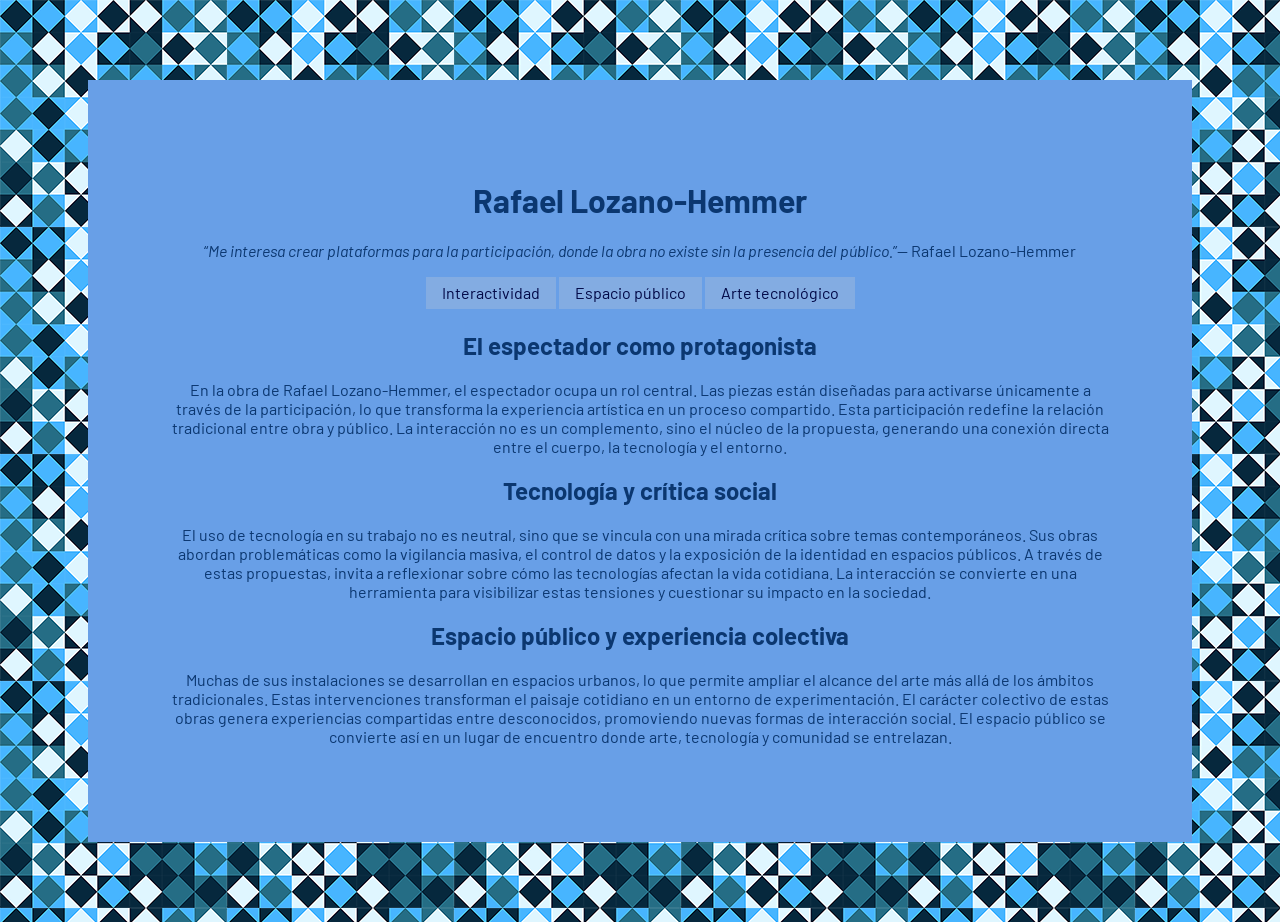
==== dos.html @ a12d88c3 "Estilos y texto Agregue el texto dado, agregue estilos a: los textos( párrafos y títulos ), listas, " ====
<!DOCTYPE html>
<html lang="es">
    <!--HEAD-->
    <head>
        <meta charset="UTF-8">
        <title>¿Quien es Rafael Lozano-Hemmer?</title>
        <link href="./css/estilos.css" rel="stylesheet">
        <link rel="preconnect" href="https://fonts.googleapis.com">
        <link rel="preconnect" href="https://fonts.gstatic.com" crossorigin>
        <link href="https://fonts.googleapis.com/css2?family=Barlow:ital,wght@0,100;0,200;0,300;0,400;0,500;0,600;0,700;0,800;0,900;1,100;1,200;1,300;1,400;1,500;1,600;1,700;1,800;1,900&display=swap" rel="stylesheet">
    </head>
    <!--BODY-->
    <body>
         <div id="contenedor">
            <!--Encabezado y Navegador-->
            <header class="encabezado">
                <h1>Rafael Lozano-Hemmer</h1>
                <p><q><em>Me interesa crear plataformas para la participación, donde la obra no existe sin la presencia del público.</em></q>— Rafael Lozano-Hemmer</p>
                <nav class="navegador">
                    <ul>
                        <li><a href="index.html">Interactividad</a></li>
                        <li><a href="uno.html">Espacio público</a></li>
                        <li><a href="dos.html">Arte tecnológico</a>
                    </ul>
                </nav>
            </header>
            <!--Main-->
            <main class="principal">
                <!--Seccion 1-->
                <section>
                    <h2>El espectador como protagonista</h2>
                    <p>En la obra de Rafael Lozano-Hemmer, el espectador ocupa un rol central. Las piezas están diseñadas para activarse únicamente a través de la participación, lo que transforma la experiencia artística en un proceso compartido. Esta participación redefine la relación tradicional entre obra y público. La interacción no es un complemento, sino el núcleo de la propuesta, generando una conexión directa entre el cuerpo, la tecnología y el entorno.</p>
                    <h2>Tecnología y crítica social</h2>
                    <p>El uso de tecnología en su trabajo no es neutral, sino que se vincula con una mirada crítica sobre temas contemporáneos. Sus obras abordan problemáticas como la vigilancia masiva, el control de datos y la exposición de la identidad en espacios públicos. A través de estas propuestas, invita a reflexionar sobre cómo las tecnologías afectan la vida cotidiana. La interacción se convierte en una herramienta para visibilizar estas tensiones y cuestionar su impacto en la sociedad.</p>
                    <h2>Espacio público y experiencia colectiva</h2>
                    <p>Muchas de sus instalaciones se desarrollan en espacios urbanos, lo que permite ampliar el alcance del arte más allá de los ámbitos tradicionales. Estas intervenciones transforman el paisaje cotidiano en un entorno de experimentación. El carácter colectivo de estas obras genera experiencias compartidas entre desconocidos, promoviendo nuevas formas de interacción social. El espacio público se convierte así en un lugar de encuentro donde arte, tecnología y comunidad se entrelazan.</p>
                </section>
            </main>
            <!--Pie de pagina-->
            <footer class="piedepagina">
                <address></address>
            </footer>
         </div>
    </body>
</html>
---- css/estilos.css ----
/*SELECTOR UNIVERSAL*/
*{
    body{
        font-family: "Barlow", sans-serif;
        font-size: medium;
         box-sizing: border-box;
    }
    p ,h1 ,h2 ,h3 ,ul ,ol ,q{
        text-align: center;
        color: rgb(11, 55, 112);
    }
}
/*CONTENEDOR*/
#contenedor{
    background-color: rgb(104, 159, 231);
    margin: 5em;
    padding: 5em;
}
body{
    background-image: url(/imagenes/fondo.png);
}
/*ENCABEZADO*/

/*NAVEGADOR*/
    .navegador ul{
        margin: 0;
        padding: 0;
        list-style-type: none;
    }
    .navegador li{
        display: inline-block;
    }
    .navegador a{
        font-size: 1em;
    	line-height: 2.2em;
        padding: 0.4em 1em;
        text-align: center;
        text-decoration: none;
    }
    nav a:link {
	background-color: rgb(131, 172, 226);
	color: rgb(2, 9, 71);
    }
/*MAIN*/
/*PARRAFOS, TITULOS Y LISTAS*/

/*PIE DE PAGINA*/
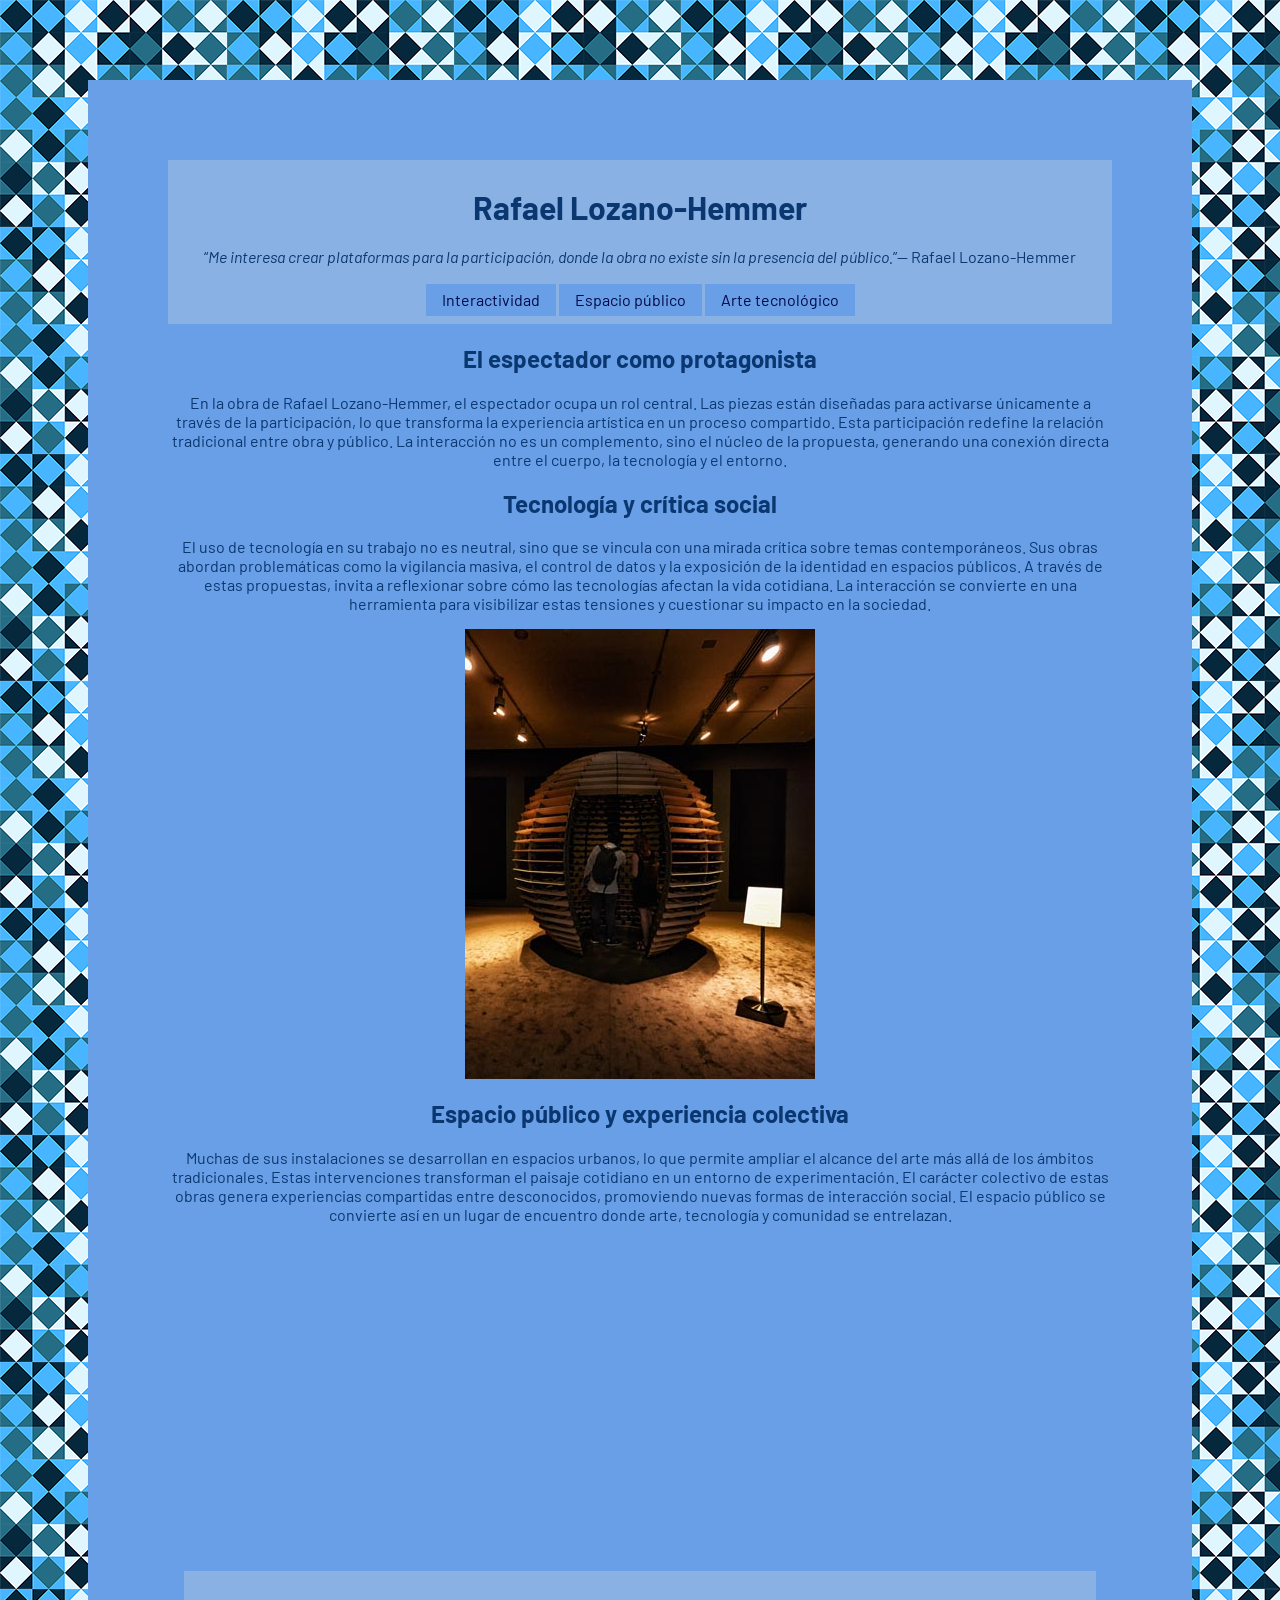
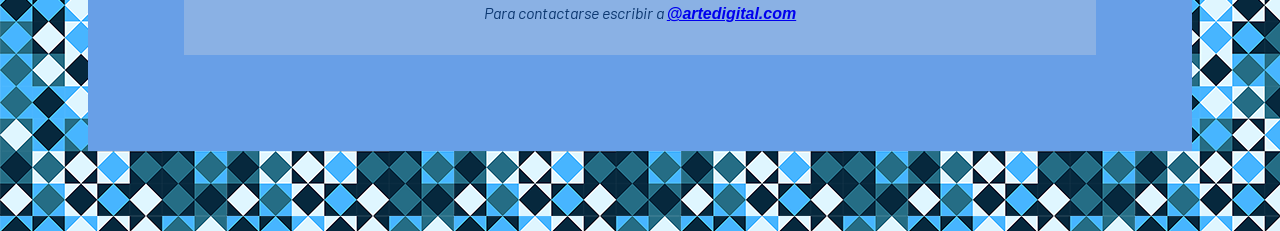
==== commit 8301f1b6: "Footer y imagenes Agregue el footer y aplique estilos al mismo, agregue las imagenes y el video dado" ====
--- a/dos.html
+++ b/dos.html
@@ -32,13 +32,19 @@
                     <p>En la obra de Rafael Lozano-Hemmer, el espectador ocupa un rol central. Las piezas están diseñadas para activarse únicamente a través de la participación, lo que transforma la experiencia artística en un proceso compartido. Esta participación redefine la relación tradicional entre obra y público. La interacción no es un complemento, sino el núcleo de la propuesta, generando una conexión directa entre el cuerpo, la tecnología y el entorno.</p>
                     <h2>Tecnología y crítica social</h2>
                     <p>El uso de tecnología en su trabajo no es neutral, sino que se vincula con una mirada crítica sobre temas contemporáneos. Sus obras abordan problemáticas como la vigilancia masiva, el control de datos y la exposición de la identidad en espacios públicos. A través de estas propuestas, invita a reflexionar sobre cómo las tecnologías afectan la vida cotidiana. La interacción se convierte en una herramienta para visibilizar estas tensiones y cuestionar su impacto en la sociedad.</p>
+                    <aside class="imagenesdos">
+                        <img src="imagenes/lozano-hemmer-4.jpg" alt="" width="350" height="450">
+                    </aside>
                     <h2>Espacio público y experiencia colectiva</h2>
                     <p>Muchas de sus instalaciones se desarrollan en espacios urbanos, lo que permite ampliar el alcance del arte más allá de los ámbitos tradicionales. Estas intervenciones transforman el paisaje cotidiano en un entorno de experimentación. El carácter colectivo de estas obras genera experiencias compartidas entre desconocidos, promoviendo nuevas formas de interacción social. El espacio público se convierte así en un lugar de encuentro donde arte, tecnología y comunidad se entrelazan.</p>
+                    <div class="videodos">
+                        <iframe width="560" height="315" src="https://www.youtube.com/embed/jTzojcaanDs?si=PYgGp7YBwt3hD3BS" title="YouTube video player" frameborder="0" allow="accelerometer; autoplay; clipboard-write; encrypted-media; gyroscope; picture-in-picture; web-share" referrerpolicy="strict-origin-when-cross-origin" allowfullscreen></iframe>
+                    </div>
                 </section>
             </main>
             <!--Pie de pagina-->
             <footer class="piedepagina">
-                <address></address>
+                <address>Para contactarse escribir a <a href="mailto:@artedigital.com"><strong>@artedigital.com</strong></a></address>
             </footer>
          </div>
     </body>
--- a/css/estilos.css
+++ b/css/estilos.css
@@ -1,9 +1,10 @@
 /*SELECTOR UNIVERSAL*/
 *{
     body{
+        background-image: url(/imagenes/fondo.png);
+        box-sizing: border-box;
         font-family: "Barlow", sans-serif;
         font-size: medium;
-         box-sizing: border-box;
     }
     p ,h1 ,h2 ,h3 ,ul ,ol ,q{
         text-align: center;
@@ -16,11 +17,11 @@
     margin: 5em;
     padding: 5em;
 }
-body{
-    background-image: url(/imagenes/fondo.png);
+/*ENCABEZADO*/
+.encabezado{
+    background-color: rgb(138, 177, 228);
+    padding: 0.4em 1em;
 }
-/*ENCABEZADO*/
-
 /*NAVEGADOR*/
     .navegador ul{
         margin: 0;
@@ -38,10 +39,30 @@
         text-decoration: none;
     }
     nav a:link {
-	background-color: rgb(131, 172, 226);
+	background-color: rgb(104, 159, 231);
 	color: rgb(2, 9, 71);
     }
 /*MAIN*/
+/*Listas*/
+.unolista ul,li,h3{
+    text-align: left;
+}
+/*Imagenes*/
+.imagenindex, .imagenesuno,.imagenesdos, .videodos{
+    display: flex;
+    justify-content: center;
+    align-items: center;
+    margin: auto;
+    padding: auto;
+}
 /*PARRAFOS, TITULOS Y LISTAS*/
-
-/*PIE DE PAGINA*/+/*PIE DE PAGINA*/
+.piedepagina{
+    background-color: rgb(138, 177, 228);
+    padding: 2em 9em;
+    margin: 1em;
+}
+.piedepagina address{
+    text-align: center;
+    color: rgb(11, 55, 112);
+}
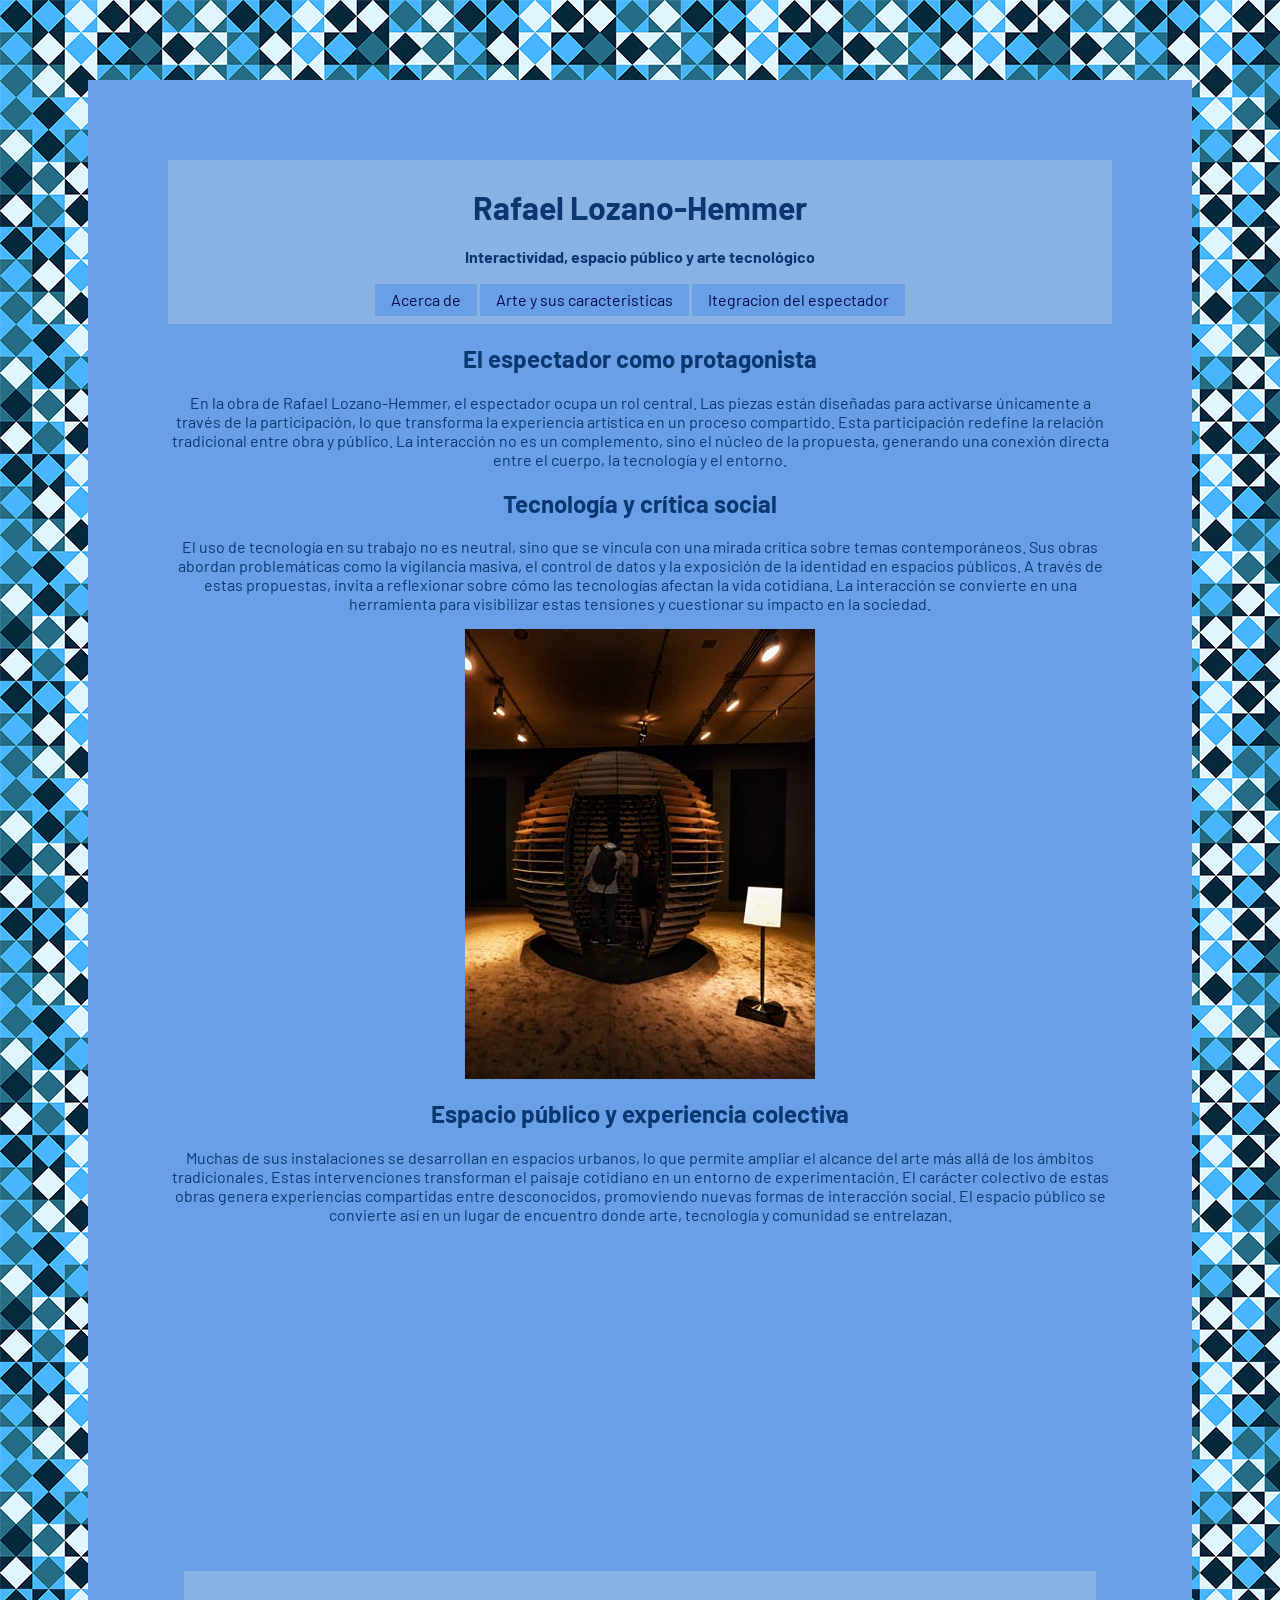
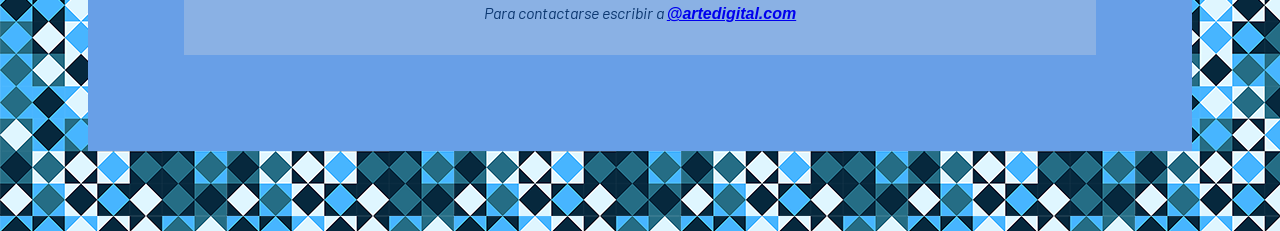
==== commit de3faf26: "Commit final Arregle algunos errores de estilo, agregue la imagen del fondo y cambie la cita de luga" ====
--- a/dos.html
+++ b/dos.html
@@ -15,18 +15,18 @@
             <!--Encabezado y Navegador-->
             <header class="encabezado">
                 <h1>Rafael Lozano-Hemmer</h1>
-                <p><q><em>Me interesa crear plataformas para la participación, donde la obra no existe sin la presencia del público.</em></q>— Rafael Lozano-Hemmer</p>
+                <p><strong>Interactividad, espacio público y arte tecnológico</strong></p>
                 <nav class="navegador">
                     <ul>
-                        <li><a href="index.html">Interactividad</a></li>
-                        <li><a href="uno.html">Espacio público</a></li>
-                        <li><a href="dos.html">Arte tecnológico</a>
+                        <li><a href="index.html">Acerca de</a></li>
+                        <li><a href="uno.html">Arte y sus caracteristicas</a></li>
+                        <li><a href="dos.html">Itegracion del espectador</a>
                     </ul>
                 </nav>
             </header>
             <!--Main-->
             <main class="principal">
-                <!--Seccion 1-->
+               <!--Seccion 1-->
                 <section>
                     <h2>El espectador como protagonista</h2>
                     <p>En la obra de Rafael Lozano-Hemmer, el espectador ocupa un rol central. Las piezas están diseñadas para activarse únicamente a través de la participación, lo que transforma la experiencia artística en un proceso compartido. Esta participación redefine la relación tradicional entre obra y público. La interacción no es un complemento, sino el núcleo de la propuesta, generando una conexión directa entre el cuerpo, la tecnología y el entorno.</p>
--- a/css/estilos.css
+++ b/css/estilos.css
@@ -1,26 +1,23 @@
 /*SELECTOR UNIVERSAL*/
 *{
-    body{
-        background-image: url(/imagenes/fondo.png);
-        box-sizing: border-box;
-        font-family: "Barlow", sans-serif;
-        font-size: medium;
-    }
-    p ,h1 ,h2 ,h3 ,ul ,ol ,q{
-        text-align: center;
-        color: rgb(11, 55, 112);
-    }
+    box-sizing: border-box;
+    font-family: "Barlow", sans-serif;
+    font-size: medium;
+}
+/*BODY*/
+body{
+    background-image: url(../imagenes/fondo.png);
 }
 /*CONTENEDOR*/
 #contenedor{
     background-color: rgb(104, 159, 231);
-    margin: 5em;
-    padding: 5em;
+    margin: 5rem;
+    padding: 5rem;
 }
 /*ENCABEZADO*/
 .encabezado{
     background-color: rgb(138, 177, 228);
-    padding: 0.4em 1em;
+    padding: 0.4rem 1rem;
 }
 /*NAVEGADOR*/
     .navegador ul{
@@ -32,21 +29,29 @@
         display: inline-block;
     }
     .navegador a{
-        font-size: 1em;
-    	line-height: 2.2em;
-        padding: 0.4em 1em;
+        font-size: 1rem;
+    	line-height: 2.2rem;
+        padding: 0.4rem 1rem;
         text-align: center;
         text-decoration: none;
     }
-    nav a:link {
-	background-color: rgb(104, 159, 231);
-	color: rgb(2, 9, 71);
+    .navegador a:link {
+        background-color: rgb(104, 159, 231);
+        color: rgb(2, 9, 71);
+    }
+    .navegador a:visited{
+        background-color:rgb(90, 137, 199);
+        color: rgb(34, 3, 92);
+    }
+    .navegador a:hover{
+        background-color:rgb(52, 81, 119);
+        color: rgb(104, 159, 231);
+    }
+    .navegador a:active{
+        background-color:rgb(31, 49, 71);
+        color:  rgb(169, 201, 241);
     }
 /*MAIN*/
-/*Listas*/
-.unolista ul,li,h3{
-    text-align: left;
-}
 /*Imagenes*/
 .imagenindex, .imagenesuno,.imagenesdos, .videodos{
     display: flex;
@@ -55,14 +60,31 @@
     margin: auto;
     padding: auto;
 }
-/*PARRAFOS, TITULOS Y LISTAS*/
+/*PARRAFOS, TITULOS,LISTAS, ETC*/
+    p ,h1 ,h2 ,h3 ,ul ,ol ,q{
+        text-align: center;
+        color: rgb(11, 55, 112);
+    }
+    h1{
+        font-size: 2rem;
+    }
+    h2{
+        font-size: 1.5rem;
+    }
+    h3{
+        font-size:1rem;
+    }
+.unolista ul,li,h3{
+    text-align: left;
+}
 /*PIE DE PAGINA*/
 .piedepagina{
     background-color: rgb(138, 177, 228);
-    padding: 2em 9em;
-    margin: 1em;
+    padding: 2rem 3rem;
+    margin: 1rem;
 }
 .piedepagina address{
     text-align: center;
+    text-decoration: none;
     color: rgb(11, 55, 112);
 }
